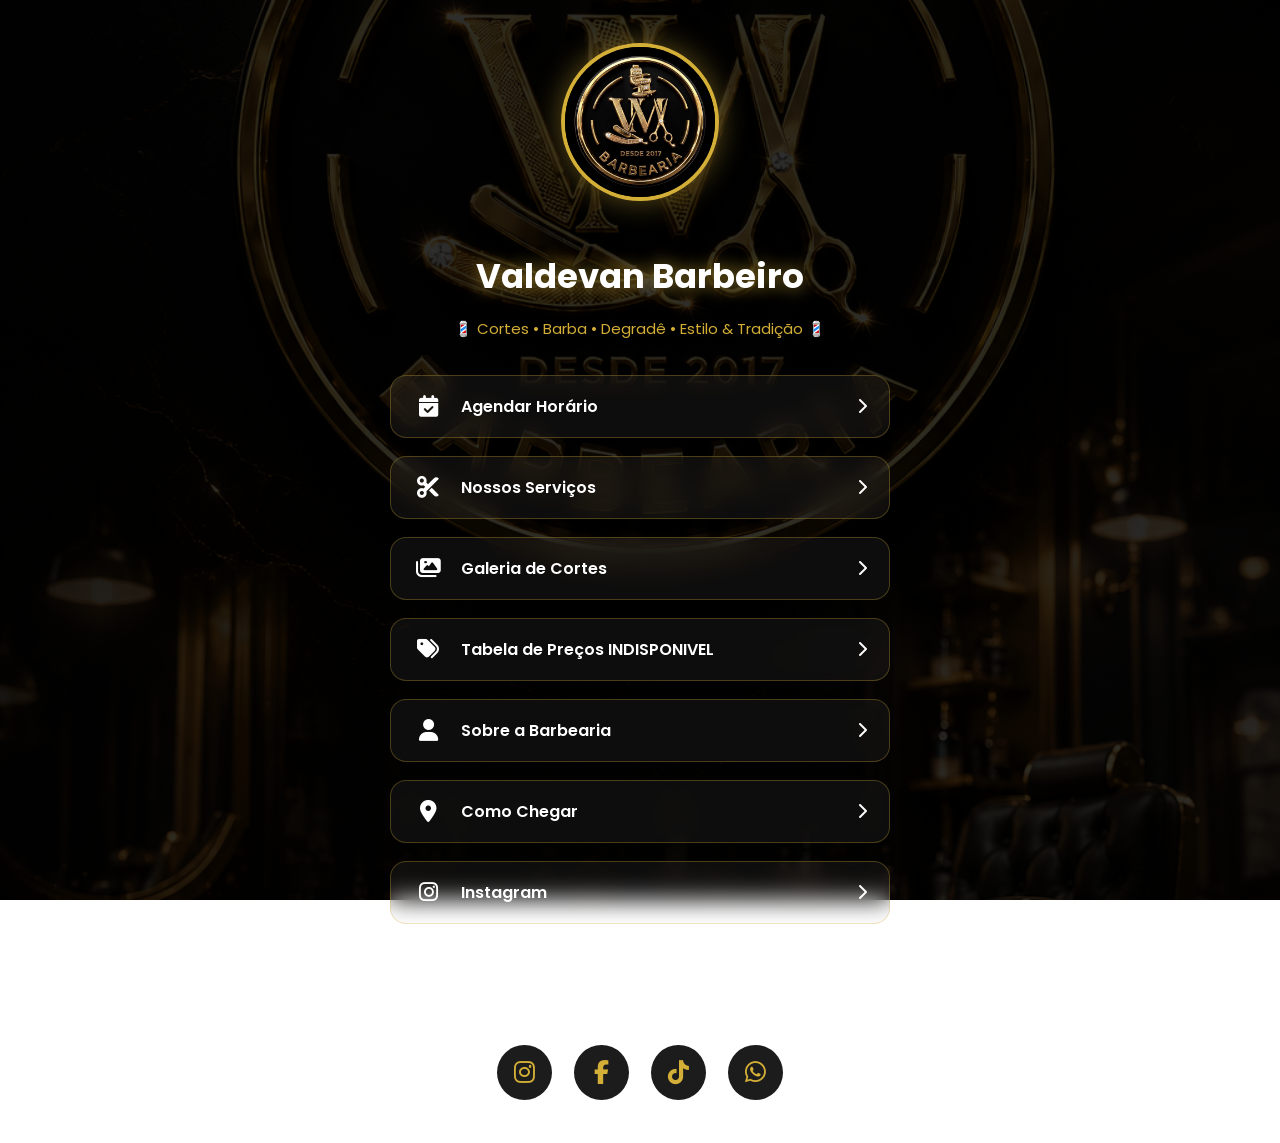
==== index.html @ 3d0b6ed1 "novo projeto" ====
<!DOCTYPE html>
<html lang="pt-BR">

<head>

<meta charset="UTF-8">
<meta name="viewport" content="width=device-width, initial-scale=1.0">

<title>Valdevan Barbeiro | Estilo & Tradição</title>

<link rel="stylesheet" href="style.css">

<link rel="preconnect" href="https://fonts.googleapis.com">
<link rel="preconnect" href="https://fonts.gstatic.com">

<link href="https://fonts.googleapis.com/css2?family=Poppins:wght@300;400;500;600;700&display=swap" rel="stylesheet">

<link rel="stylesheet"
href="https://cdnjs.cloudflare.com/ajax/libs/font-awesome/6.5.2/css/all.min.css">

</head>

<body>
    

<div class="container">

    <img src="logo/logo-barbearia.jpeg" class="logo" alt="Logo Barbearia do Henrique">

    <h1>Valdevan Barbeiro</h1>

    <p>💈 Cortes • Barba • Degradê • Estilo & Tradição 💈</p>

    <div class="links">

        <a href="agendar.html" class="card">

            <i class="fa-solid fa-calendar-check"></i>

            <span>Agendar Horário</span>

            <i class="fa-solid fa-chevron-right seta"></i>

        </a>

        <a href="servicos.html" class="card">

            <i class="fa-solid fa-scissors"></i>

            <span>Nossos Serviços</span>

            <i class="fa-solid fa-chevron-right seta"></i>

        </a>

        <a href="galeria.html" class="card">

            <i class="fa-solid fa-images"></i>

            <span>Galeria de Cortes</span>

            <i class="fa-solid fa-chevron-right seta"></i>

        </a>

        <a href="#" class="card">

            <i class="fa-solid fa-tags"></i>

            <span>Tabela de Preços INDISPONIVEL</span>

            <i class="fa-solid fa-chevron-right seta"></i>

        </a>

        <a href="sobre.html" class="card">

            <i class="fa-solid fa-user"></i>

            <span>Sobre a Barbearia</span>

            <i class="fa-solid fa-chevron-right seta"></i>

        </a>

        <a href="https://maps.google.com" target="_blank" class="card">

            <i class="fa-solid fa-location-dot"></i>

            <span>Como Chegar</span>

            <i class="fa-solid fa-chevron-right seta"></i>

        </a>

        <a href="https://www.instagram.com/valdevan_lopes28?igsh=MWZyZjg0bXQ1OTB1OQ==" target="_blank" class="card">

            <i class="fa-brands fa-instagram"></i>

            <span>Instagram</span>

            <i class="fa-solid fa-chevron-right seta"></i>

        </a>

        <a href="https://wa.me/5588997175584" target="_blank" class="card">

            <i class="fa-brands fa-whatsapp"></i>

            <span>Agendar pelo WhatsApp</span>

            <i class="fa-solid fa-chevron-right seta"></i>

        </a>

    </div>

    <div class="social">

        <a href="https://instagram.com/barbeariadohenrique" target="_blank">
            <i class="fab fa-instagram"></i>
        </a>

        <a href="https://facebook.com" target="_blank">
            <i class="fab fa-facebook-f"></i>
        </a>

        <a href="https://tiktok.com" target="_blank">
            <i class="fab fa-tiktok"></i>
        </a>

        <a href="https://wa.me/5588999999999" target="_blank">
            <i class="fab fa-whatsapp"></i>
        </a>

    </div>

</div>

<script src="script.js"></script>

</body>
</html>
---- style.css ----
Será que já vai no Instagram né mas e agina pelo WhatsApp esse vídeo ou amanhã talvez se não for concluído esquece o carregador está descarregado isso já fiz a parte que entrava cada botãozinho disso aqui uma página diferente tipo o agendar né você clica e agenda tipo vai pra uma página de agenda e tal aí galera quiser colocar fotada do teus cofres né tipo o serviço tu faz depois tu atualiza né aí sobre a barraria derecho aí da Whatsapp decide oi beleza não tem mais mas beleza o senhor me traz agradecer agora*{
    margin:0;
    padding:0;
    box-sizing:border-box;
}

body{
    font-family:'Poppins',sans-serif;
    min-height:100vh;
    display:flex;
    justify-content:center;
    align-items:center;
    overflow-x:hidden;

    background:
    linear-gradient(rgba(0,0,0,.82),rgba(0,0,0,.82)),
    url("logo/bg.png");

    background-size:cover;
    background-position:center;
    background-attachment:fixed;
}

.container{
    width:100%;
    max-width:500px;
    text-align:center;
    padding:35px 20px;
}

.logo{
    width:150px;
    height:150px;
    border-radius:50%;
    object-fit:cover;
    border:4px solid #d4af37;
    box-shadow:0 0 30px rgba(212,175,55,.45);
    margin-bottom:20px;
}

h1{
    color:#fff;
    font-size:34px;
    font-weight:700;
    margin-bottom:8px;
}

p{
    color:#d4af37;
    margin-bottom:35px;
    font-size:15px;
}

.links{
    display:flex;
    flex-direction:column;
    gap:18px;
}

.card{
    display:flex;
    justify-content:space-between;
    align-items:center;

    text-decoration:none;

    background:rgba(255,255,255,.05);

    border:1px solid rgba(212,175,55,.30);

    backdrop-filter:blur(12px);

    color:#fff;

    padding:18px 22px;

    border-radius:16px;

    transition:.35s;
}

.card:hover{

    transform:translateY(-5px) scale(1.02);

    background:#d4af37;

    color:#111;

    box-shadow:0 15px 35px rgba(212,175,55,.35);
}

.card i:first-child{

    font-size:22px;
    width:30px;
}

.card span{

    flex:1;
    margin-left:18px;
    text-align:left;
    font-weight:600;
}

.seta{

    transition:.3s;
}

.card:hover .seta{

    transform:translateX(8px);
}

.social{

    display:flex;
    justify-content:center;
    gap:22px;
    margin-top:40px;
}

.social a{

    width:55px;
    height:55px;

    border-radius:50%;

    display:flex;
    justify-content:center;
    align-items:center;

    background:#1c1c1c;

    color:#d4af37;

    text-decoration:none;

    font-size:24px;

    transition:.35s;
}

.social a:hover{

    background:#d4af37;

    color:#111;

    transform:translateY(-8px) rotate(360deg);

    box-shadow:0 10px 30px rgba(212,175,55,.45);
}

@media(max-width:600px){

.logo{

    width:120px;
    height:120px;

}

h1{

    font-size:28px;

}

.card{

    padding:16px;

}

}
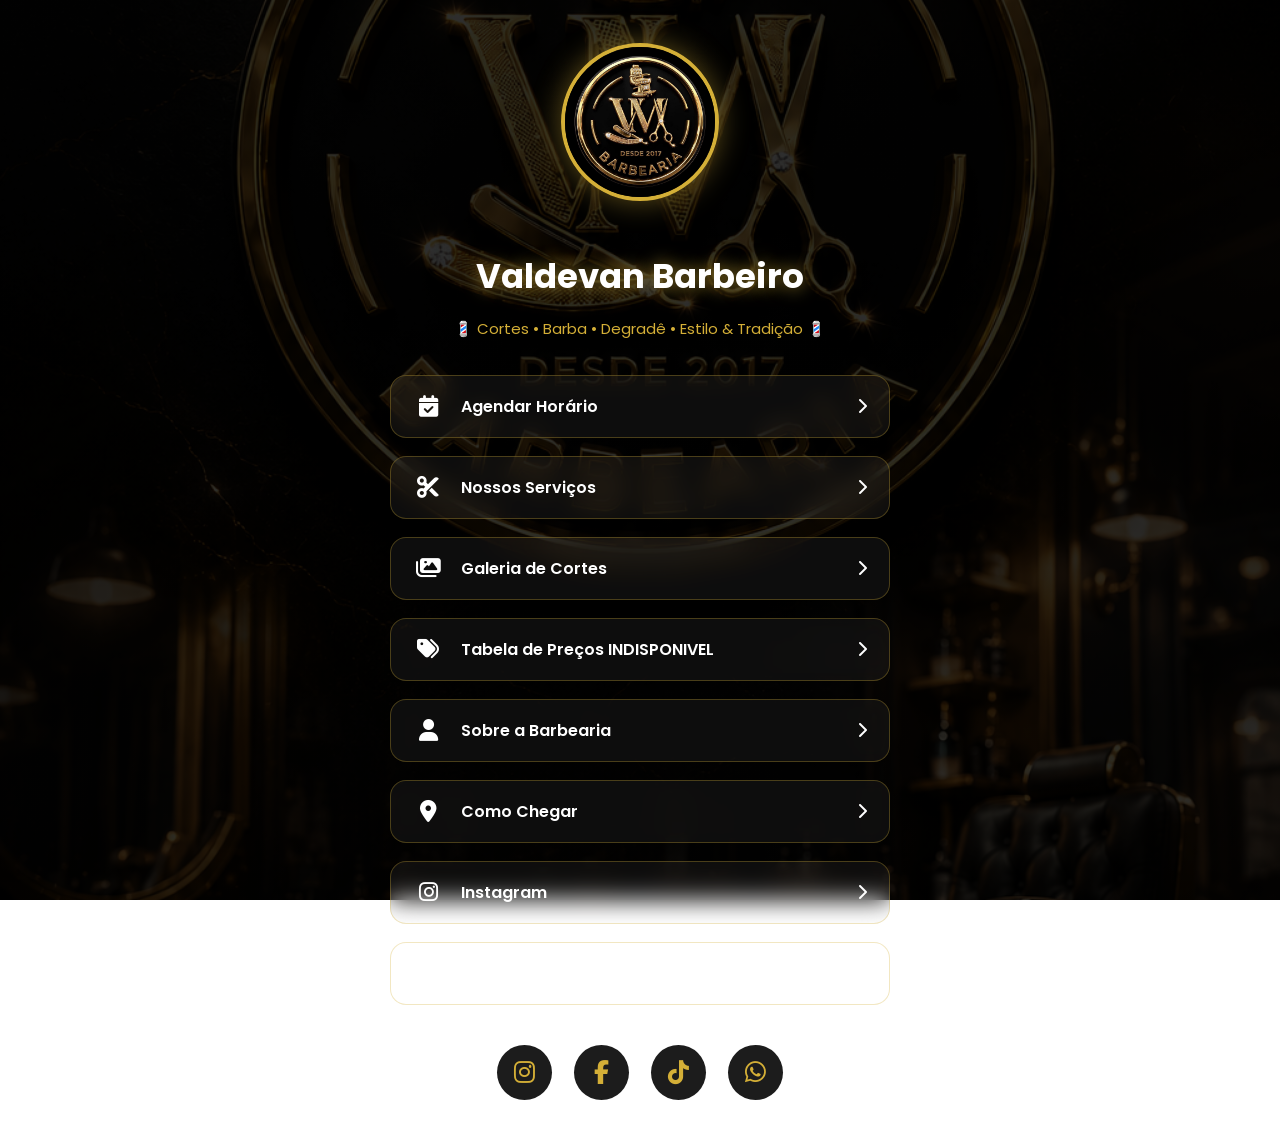
==== commit f5e32385: "adicionando o link do instagram" ====
--- a/index.html
+++ b/index.html
@@ -117,7 +117,7 @@
 
     <div class="social">
 
-        <a href="https://instagram.com/barbeariadohenrique" target="_blank">
+        <a href="https://www.instagram.com/valdevan_lopes28?igsh=MWZyZjg0bXQ1OTB1OQ==" target="_blank">
             <i class="fab fa-instagram"></i>
         </a>
 
